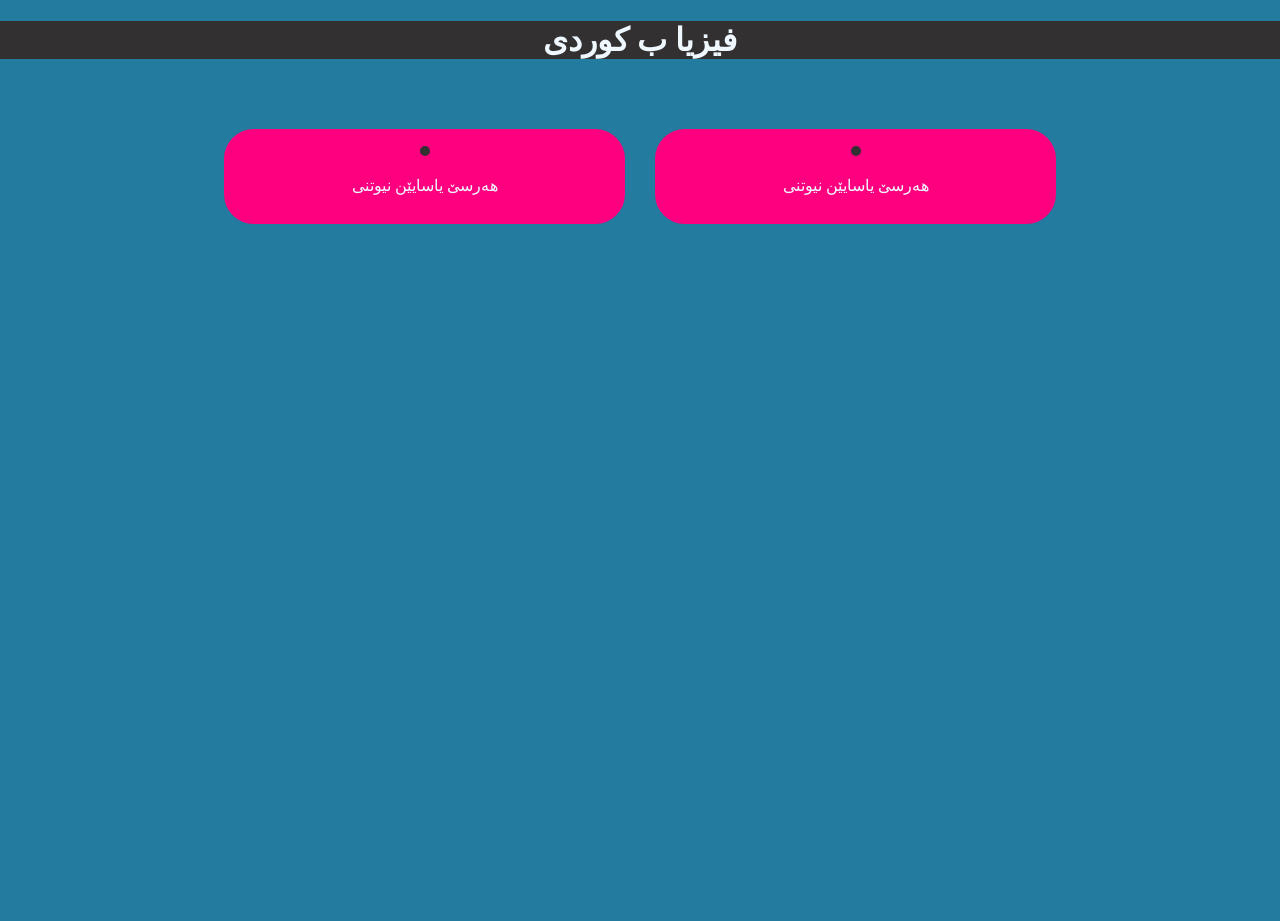
==== index.html @ bd397d1d "Add files via upload" ====
<!DOCTYPE html>
<html lang="en">
<head>
    <meta charset="UTF-8">
    <meta name="viewport" content="width=device-width, initial-scale=1.0">
    <title>Document</title>
    <link rel="stylesheet" href="style.css">
</head>
<body>
    <header class="head">
        <h1> فیزیا ب کوردی</h1>
    </header>

   <div class="img-container"> 

    <div class="box">
      
    <a href="yasa_newton.html"> 
      <div class="img-wrapper"> <img src="images/newton.jpg" alt=""></div>
    </a>
    <p class="pi">  هەرسێ یاسایێن نیوتنی </p>
    </div>
   

   <div class="box">
      
    <a href="yasa_newton.html"> 
      <div class="img-wrapper"> <img src="images/newton.jpg" alt=""></div>
    </a>
    <p class="pi">  هەرسێ یاسایێن نیوتنی </p>
    </div>
   </div>
</div>
</body>
</html>
---- style.css ----
body {
  background-color: #247BA0;
  background-attachment: fixed;
  min-height: 100vh;
  margin: 0;
  color: aliceblue;
}
h1 {
background-color: #323031;
text-align: center;
}
.img-container {
  display: flex;
  flex-wrap: wrap;
  gap: 30px;
  justify-content: center;
  margin-top: 70px;
}

.box {
  overflow: hidden;
  width: 375px;
  text-align: center;
  border: 3px solid #fe007f;
  background-color: #fe007f;
 backdrop-filter: blur(10px); 
 border-radius: 30px;
 padding: 10px;
   transition: transform 0.6s ease;
}

.img-wrapper img{
  width: 90%;
  object-fit: cover;
  border: 5px solid #323031;
  border-radius: 30px;


}

.box:hover {
  transform: scale(1.06);

}
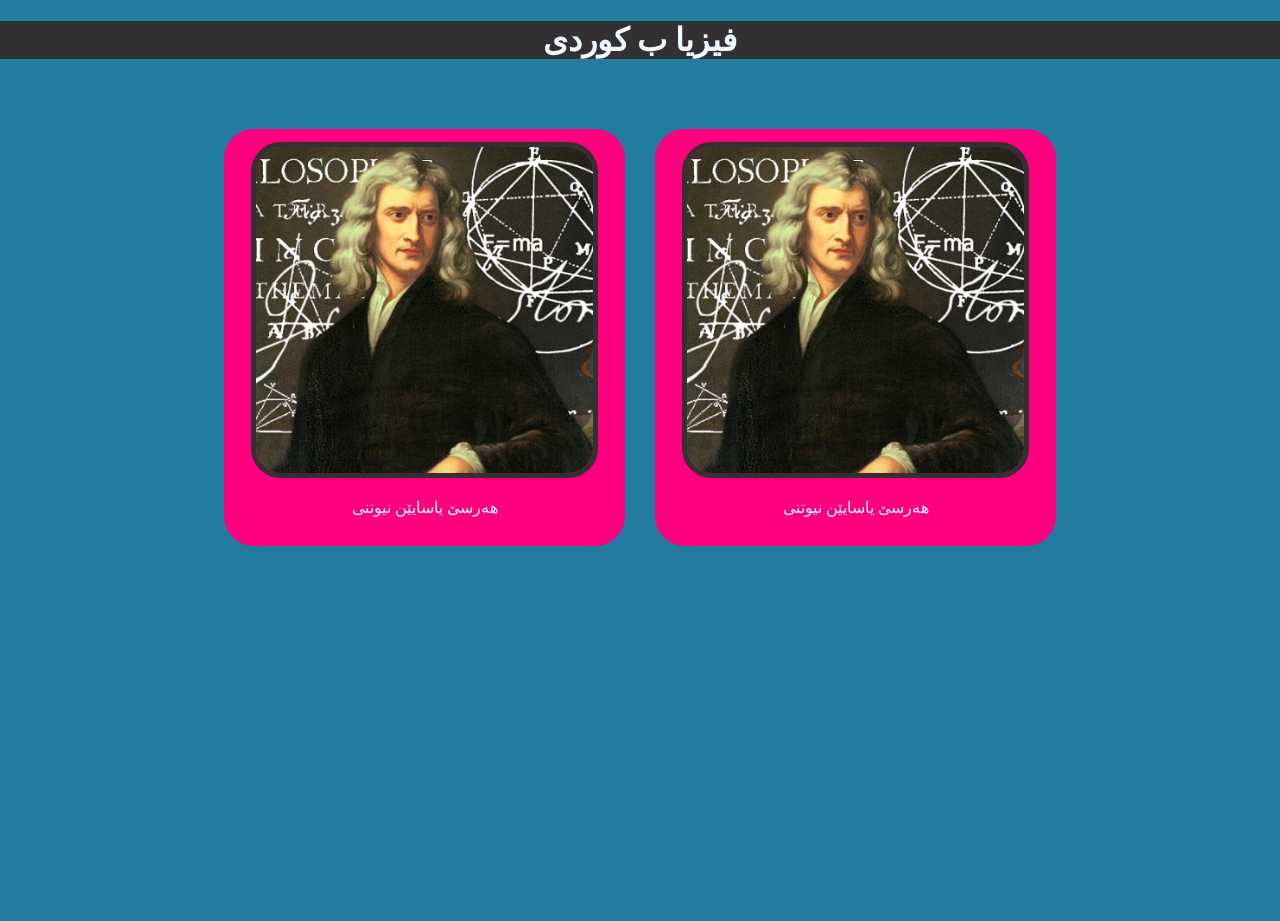
==== commit d888b7a0: "Add files via upload" ====
--- a/index.html
+++ b/index.html
@@ -25,7 +25,7 @@
    <div class="box">
       
     <a href="yasa_newton.html"> 
-      <div class="img-wrapper"> <img src="images/newton.jpg" alt=""></div>
+      <div class="img-wrapper"> <img src="newton.jpg" alt=""></div>
     </a>
     <p class="pi">  هەرسێ یاسایێن نیوتنی </p>
     </div>
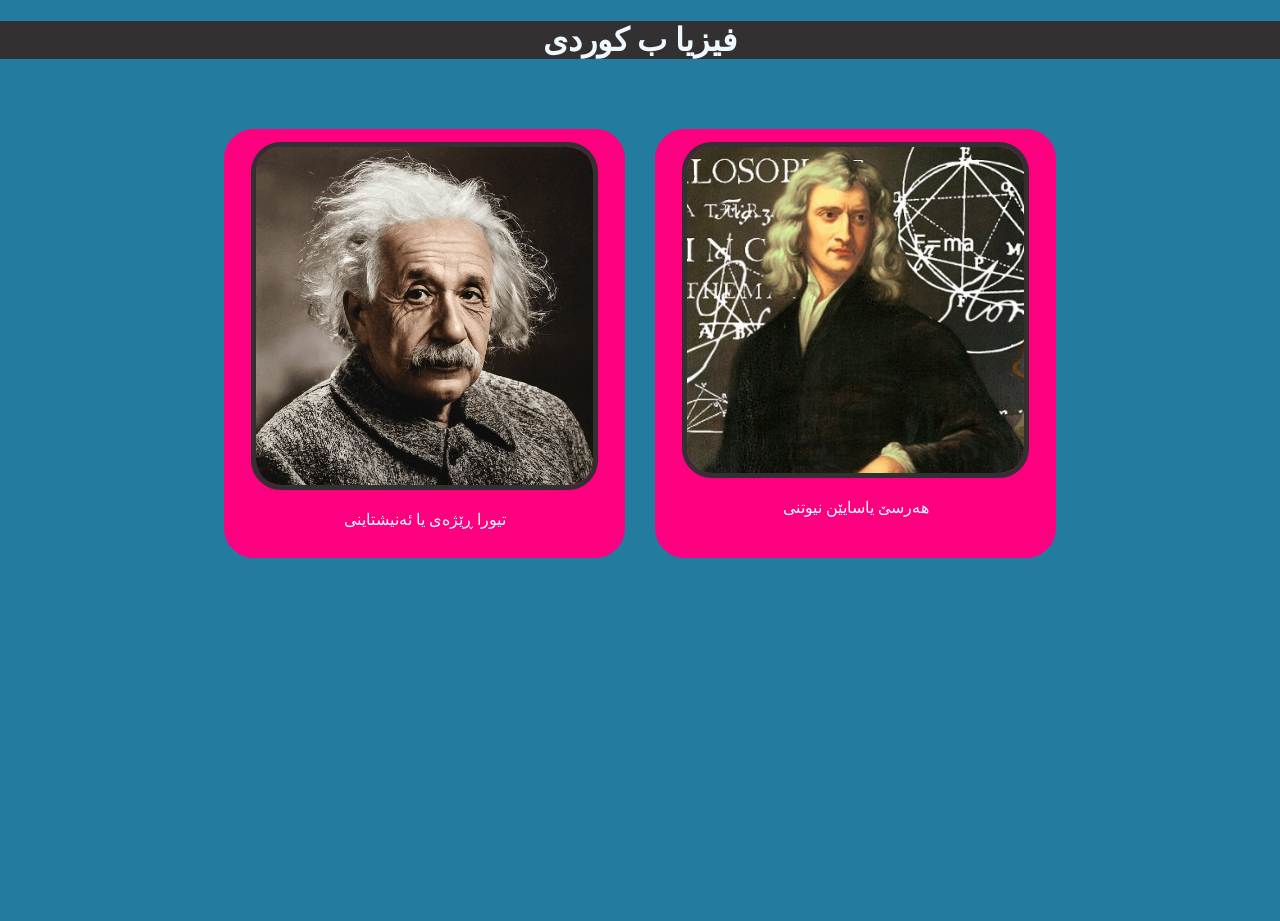
==== commit 370de896: "Add files via upload" ====
--- a/index.html
+++ b/index.html
@@ -1,35 +1,37 @@
 <!DOCTYPE html>
-<html lang="en">
+<html lang="ku" dir="rtl">
 <head>
     <meta charset="UTF-8">
     <meta name="viewport" content="width=device-width, initial-scale=1.0">
-    <title>Document</title>
+    <title>فیزیا ب کوردی</title>
     <link rel="stylesheet" href="style.css">
+    <link rel="stylesheet" href="javascript.js">
 </head>
 <body>
     <header class="head">
-        <h1> فیزیا ب کوردی</h1>
+        <h1>فیزیا ب کوردی</h1>
     </header>
 
-   <div class="img-container"> 
+    <div class="img-container"> 
+        <div class="box">
+            <a href="yasa_newton.html"> 
+                <div class="img-wrapper">
+                    <img src="images/newton.jpg" alt="ایساک نیوتن">
+                </div>
+            </a>
+            <p class="pi">هەرسێ یاسایێن نیوتنی</p>
+        </div>
+        
+        <div class="box">
+            <a href="ene.html"> 
+                <div class="img-wrapper">
+                    <img src="images/en.jpg" alt="ئەلبێرت ئەنیشتاین">
+                </div>
+            </a>
+            <p class="pi">تیورا ڕێژەی یا ئەنیشتاینی</p>
+        </div>
+    </div>
+</body>
 
-    <div class="box">
-      
-    <a href="yasa_newton.html"> 
-      <div class="img-wrapper"> <img src="images/newton.jpg" alt=""></div>
-    </a>
-    <p class="pi">  هەرسێ یاسایێن نیوتنی </p>
-    </div>
-   
+</html>
 
-   <div class="box">
-      
-    <a href="yasa_newton.html"> 
-      <div class="img-wrapper"> <img src="newton.jpg" alt=""></div>
-    </a>
-    <p class="pi">  هەرسێ یاسایێن نیوتنی </p>
-    </div>
-   </div>
-</div>
-</body>
-</html>
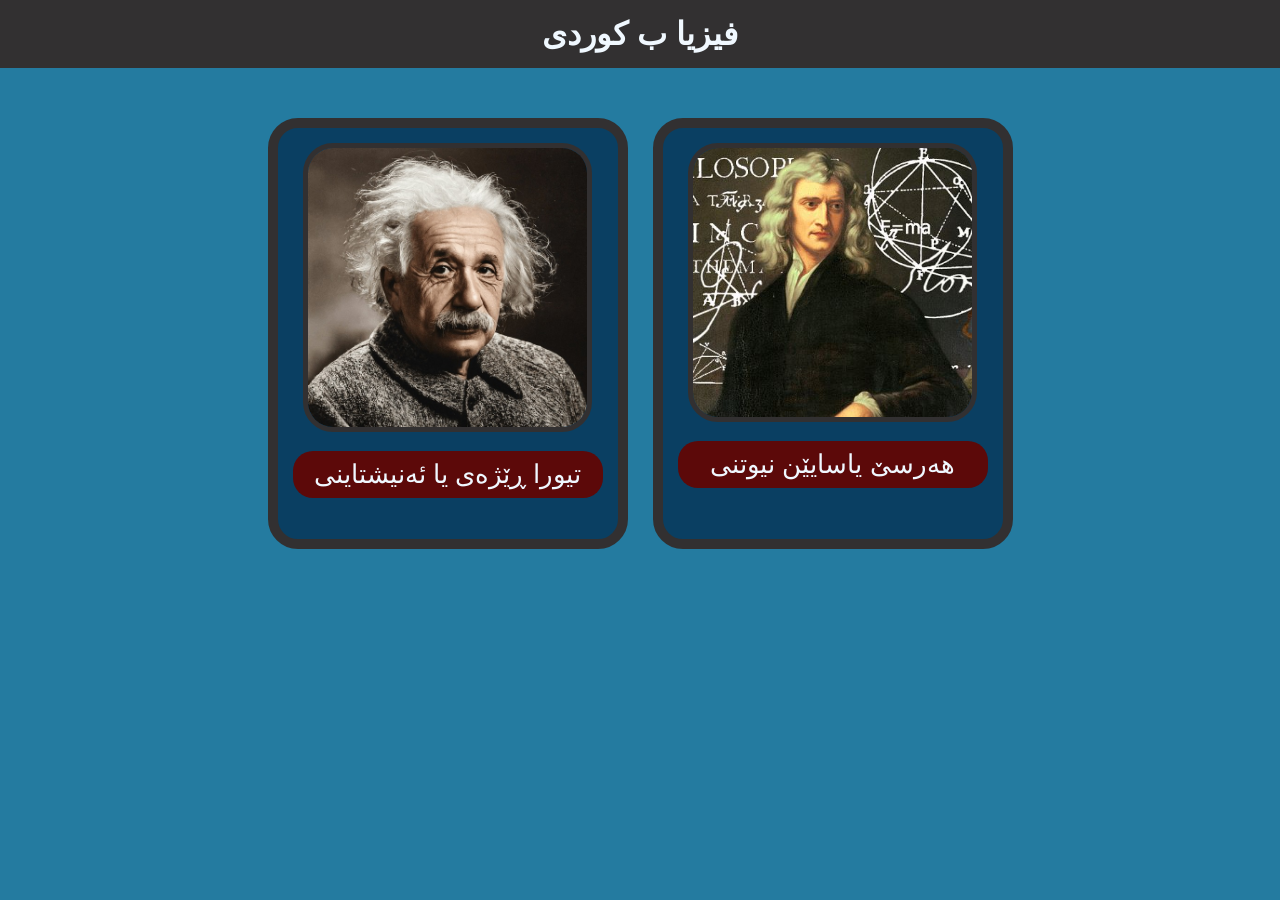
==== commit 2dab43d5: "Add files via upload" ====
--- a/index.html
+++ b/index.html
@@ -5,15 +5,15 @@
     <meta name="viewport" content="width=device-width, initial-scale=1.0">
     <title>فیزیا ب کوردی</title>
     <link rel="stylesheet" href="style.css">
-    <link rel="stylesheet" href="javascript.js">
 </head>
 <body>
+
     <header class="head">
         <h1>فیزیا ب کوردی</h1>
     </header>
 
     <div class="img-container"> 
-        <div class="box">
+        <div class="box"> 
             <a href="yasa_newton.html"> 
                 <div class="img-wrapper">
                     <img src="images/newton.jpg" alt="ایساک نیوتن">
@@ -31,7 +31,26 @@
             <p class="pi">تیورا ڕێژەی یا ئەنیشتاینی</p>
         </div>
     </div>
+
+    <div id="myModal" class="modal">
+        <span class="close-btn">&times;</span>
+        <img class="modal-content" id="imgFull">
+    </div>
+
+    <script>
+        var modal = document.getElementById("myModal");
+        var modalImg = document.getElementById("imgFull");
+
+        document.querySelectorAll('.img-wrapper img, .f1 img').forEach(img => {
+            img.onclick = function() {
+                modal.style.display = "flex";
+                modalImg.src = this.src;
+            }
+        });
+
+        modal.onclick = function() {
+            modal.style.display = "none";
+        }
+    </script>
 </body>
-
-</html>
-
+</html>
--- a/style.css
+++ b/style.css
@@ -1,44 +1,182 @@
+/* --- گشتگیری و بناغە --- */
 body {
   background-color: #247BA0;
   background-attachment: fixed;
   min-height: 100vh;
   margin: 0;
   color: aliceblue;
+  font-family: 'rabar_037', sans-serif;
 }
+
 h1 {
-background-color: #323031;
-text-align: center;
+  background-color: #323031;
+  text-align: center;
+  margin: 0;
+  padding: 15px 0;
 }
+
+/* --- ڕێکخستنا کادرێ سەرەکی یێ کارتێن مۆبایل و کۆمپیوتەری --- */
 .img-container {
   display: flex;
   flex-wrap: wrap;
-  gap: 30px;
+  gap: 25px;
   justify-content: center;
-  margin-top: 70px;
+  margin-top: 50px;
+  padding: 0 20px; /* دێ ل سەر مۆبایلێ بۆشاییەکا جوان دەتە لێواران */
 }
 
 .box {
   overflow: hidden;
-  width: 375px;
+  width: 100%;        /* ل سەر مۆبایلێ قەبارێ شاشێ وەرگریت */
+  max-width: 360px;   /* ل سەر کۆمپیوتەری ژ ڤی قەباری مەزنتر لێ ناهێت */
   text-align: center;
-  border: 3px solid #fe007f;
-  background-color: #fe007f;
- backdrop-filter: blur(10px); 
- border-radius: 30px;
- padding: 10px;
-   transition: transform 0.6s ease;
+  border: 10px solid #323031;
+  background-color: #0a3f62;
+  backdrop-filter: blur(10px); 
+  border-radius: 30px;
+  padding: 15px;
+  transition: transform 0.4s ease, border-color 0.4s ease;
+  box-sizing: border-box; /* ڕێگریێ ل بێهن تەنگبوونا بوکسی دکەت */
 }
 
-.img-wrapper img{
+.box:hover {
+  transform: scale(1.04);
+  border-color: antiquewhite;
+}
+
+.img-wrapper img {
   width: 90%;
+  height: auto; 
   object-fit: cover;
   border: 5px solid #323031;
   border-radius: 30px;
-
-
+  cursor: pointer;
+  transition: 0.3s;
 }
 
-.box:hover {
-  transform: scale(1.06);
+.img-wrapper img:hover, .f1 img:hover {
+  opacity: 0.8;
+}
 
+.pi {
+  font-size: 26px; /* پیچەک بچووکتر بۆ هندێ ل سەر مۆبایلێ د دوو دێران دا نەنڤیسیت */
+  background-color: rgb(92, 9, 9);
+  border-radius: 20px;
+  padding: 8px 0; 
+  margin-top: 15px;
+}
+
+/* --- لاپەرێ یاسایێن نیوتنی --- */
+.physics-container {
+    max-width: 800px;
+    margin: 40px auto;
+    padding: 0 20px;
+}
+
+.main-title {
+    text-align: center;
+    color: #ffcc00;
+    font-size: 30px;
+    margin-bottom: 30px;
+    border-bottom: 2px solid #323031;
+    padding-bottom: 10px;
+}
+
+.law-card {
+    background-color: #0d4b75;
+    border-right: 8px solid #ffcc00; 
+    border-radius: 12px;
+    padding: 20px;
+    margin-bottom: 25px;
+    box-shadow: 0 4px 15px rgba(0,0,0,0.2);
+    transition: transform 0.3s ease;
+}
+
+.law-card:hover {
+    transform: translateY(-3px);
+    background-color: #115685;
+}
+
+.law-num {
+    color: #ffffff;
+    font-size: 22px;
+    margin-top: 0;
+}
+
+.law-name {
+    color: #a2d2ff;
+    font-size: 16px;
+    font-weight: normal;
+}
+
+.law-text {
+    color: #e0f2fe;
+    font-size: 17px;
+    line-height: 1.6;
+    background-color: rgba(0, 0, 0, 0.15);
+    padding: 12px;
+    border-radius: 8px;
+}
+
+.simple-explain {
+    color: #ffeaa7;
+    font-size: 15px;
+    margin-top: 15px;
+    border-top: 1px dashed rgba(255,255,255,0.2);
+    padding-top: 10px;
+}
+
+.bold-tag {
+    color: #ff7675;
+    font-weight: bold;
+}
+
+/* --- وێنەیێ هێلکاری (f1) --- */
+.f1 img {
+    width: 40%;
+    max-width: 400px; /* ل سەر مۆبایلێ قەبارێ ڕێکوپێک وەرگریت */
+    height: auto; 
+    object-fit: cover;
+    border: 5px solid #323031;
+    border-radius: 30px;
+    cursor: pointer;
+    transition: 0.3s;
+}
+
+/* --- کادرێ لایت بوکس (Modal) یێ گشتی --- */
+.modal {
+    display: none; 
+    position: fixed;
+    z-index: 9999; 
+    top: 0;
+    left: 0;
+    width: 100%;
+    height: 100%;
+    background-color: rgba(0, 0, 0, 0.85); 
+    backdrop-filter: blur(5px); 
+    justify-content: center;
+    align-items: center;
+}
+
+.modal-content {
+    max-width: 90%; /* زێدەکرنا پانتایی ل سەر مۆبایلێ داکو وێنە جوانتر دیار بیت */
+    max-height: 85%;
+    border-radius: 15px;
+    border: 4px solid white;
+    animation: zoomIn 0.3s ease; 
+}
+
+.close-btn {
+    position: absolute;
+    top: 15px;
+    right: 25px;
+    color: #fff;
+    font-size: 40px;
+    font-weight: bold;
+    cursor: pointer;
+}
+
+@keyframes zoomIn {
+    from { transform: scale(0.8); opacity: 0; }
+    to { transform: scale(1); opacity: 1; }
 }
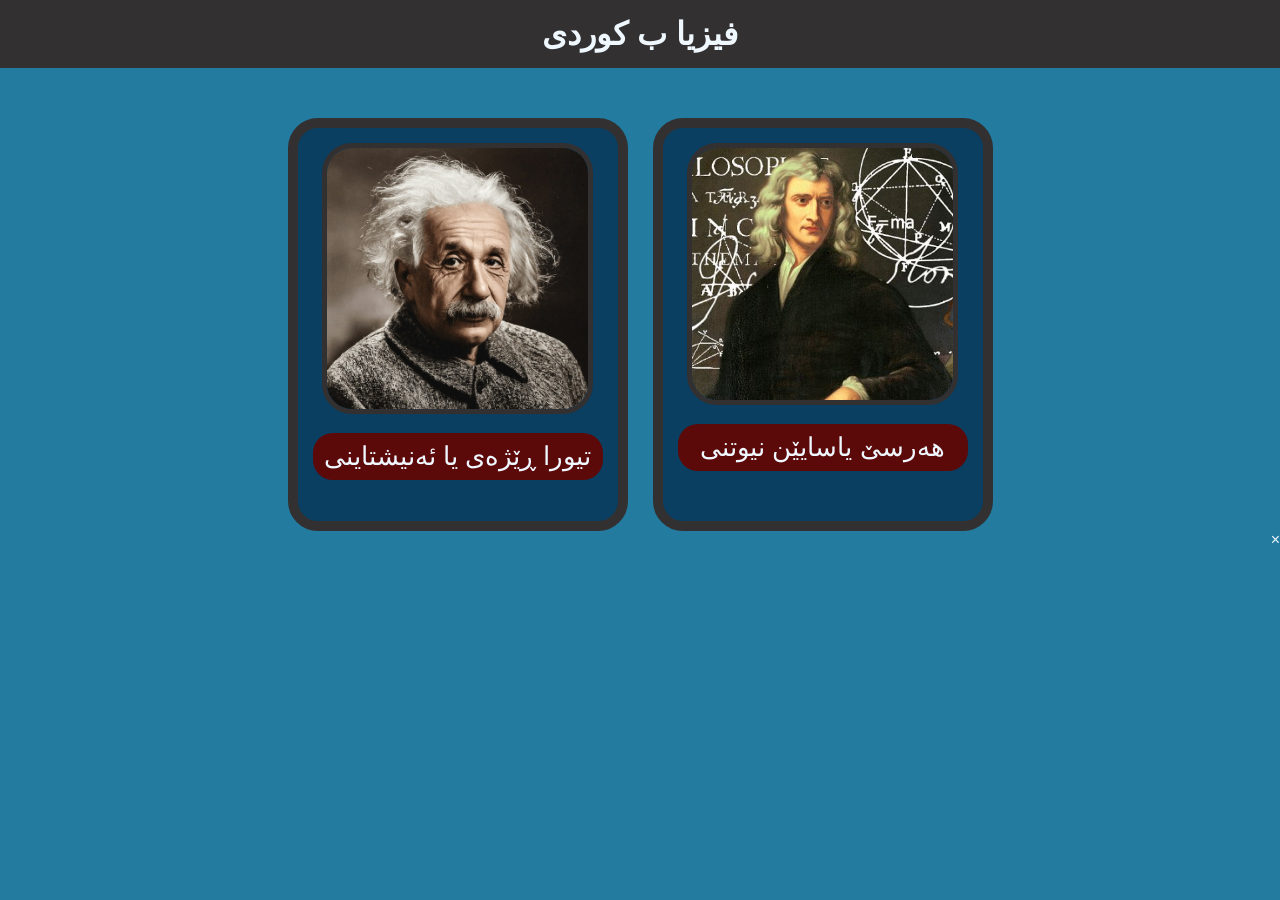
==== commit 9e1d94bd: "Add files via upload" ====
--- a/index.html
+++ b/index.html
@@ -37,20 +37,6 @@
         <img class="modal-content" id="imgFull">
     </div>
 
-    <script>
-        var modal = document.getElementById("myModal");
-        var modalImg = document.getElementById("imgFull");
-
-        document.querySelectorAll('.img-wrapper img, .f1 img').forEach(img => {
-            img.onclick = function() {
-                modal.style.display = "flex";
-                modalImg.src = this.src;
-            }
-        });
-
-        modal.onclick = function() {
-            modal.style.display = "none";
-        }
-    </script>
+    
 </body>
 </html>
--- a/style.css
+++ b/style.css
@@ -27,8 +27,8 @@
 
 .box {
   overflow: hidden;
-  width: 100%;        /* ل سەر مۆبایلێ قەبارێ شاشێ وەرگریت */
-  max-width: 360px;   /* ل سەر کۆمپیوتەری ژ ڤی قەباری مەزنتر لێ ناهێت */
+  width: 90%;        /* ل سەر مۆبایلێ قەبارێ شاشێ وەرگریت */
+  max-width: 340px;   /* ل سەر کۆمپیوتەری ژ ڤی قەباری مەزنتر لێ ناهێت */
   text-align: center;
   border: 10px solid #323031;
   background-color: #0a3f62;
@@ -143,38 +143,10 @@
     transition: 0.3s;
 }
 
-/* --- کادرێ لایت بوکس (Modal) یێ گشتی --- */
-.modal {
-    display: none; 
-    position: fixed;
-    z-index: 9999; 
-    top: 0;
-    left: 0;
-    width: 100%;
-    height: 100%;
-    background-color: rgba(0, 0, 0, 0.85); 
-    backdrop-filter: blur(5px); 
-    justify-content: center;
-    align-items: center;
-}
 
-.modal-content {
-    max-width: 90%; /* زێدەکرنا پانتایی ل سەر مۆبایلێ داکو وێنە جوانتر دیار بیت */
-    max-height: 85%;
-    border-radius: 15px;
-    border: 4px solid white;
-    animation: zoomIn 0.3s ease; 
-}
 
-.close-btn {
-    position: absolute;
-    top: 15px;
-    right: 25px;
-    color: #fff;
-    font-size: 40px;
-    font-weight: bold;
-    cursor: pointer;
-}
+
+
 
 @keyframes zoomIn {
     from { transform: scale(0.8); opacity: 0; }
